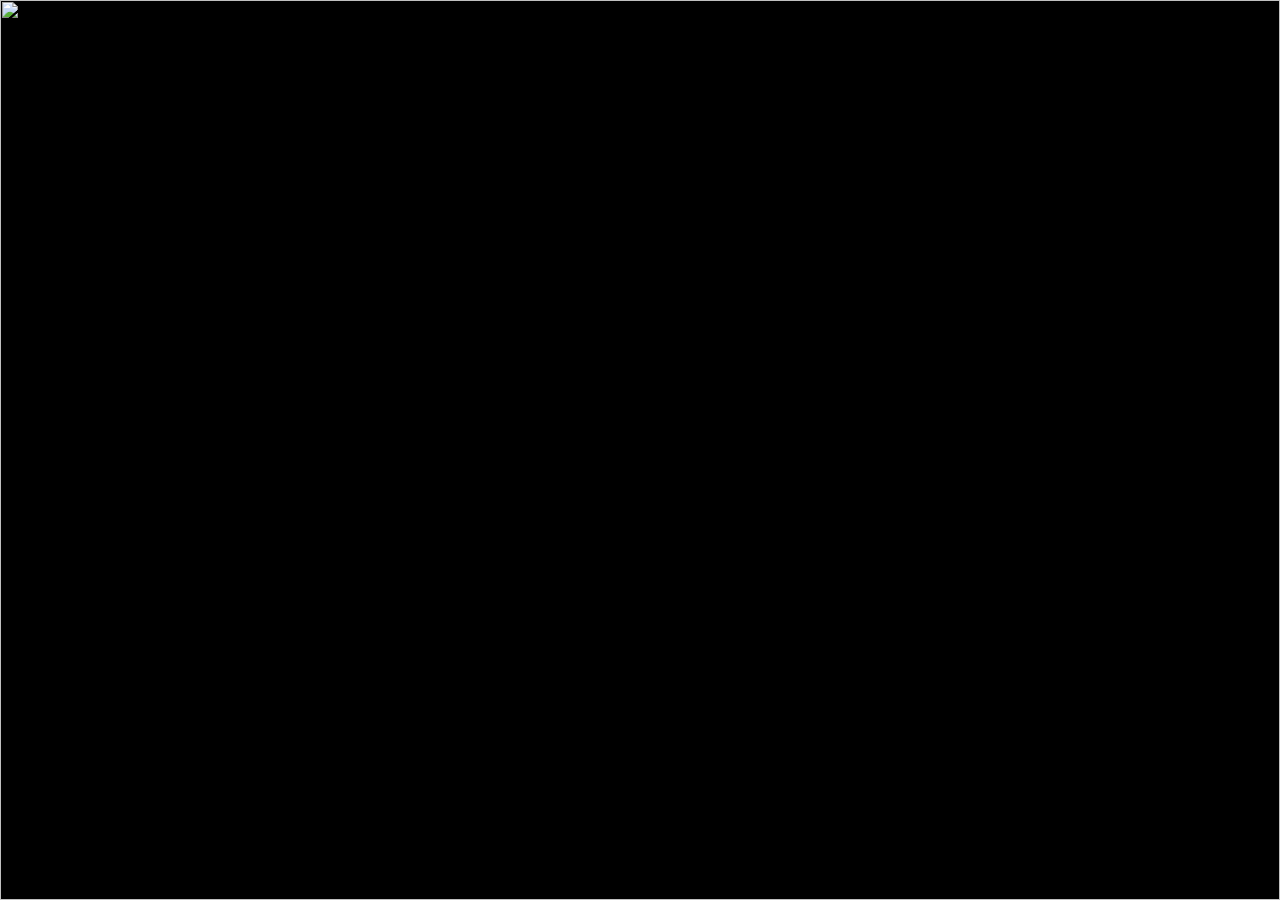
==== index.html @ 882dcf35 "Add files via upload" ====
<!DOCTYPE html>
<html lang="en">
  <head>
    <meta charset="UTF-8" />
    <meta name="viewport" content="width=device-width, initial-scale=1.0" />
    <title>Pixel Timer Wallpaper</title>
    <link rel="stylesheet" href="style.css" />
  </head>
  <body>
    <img id="background" src="assets/background.gif" alt="" />

    <div id="timer">
      <img id="h1" class="glyph" alt="hour tens" />
      <img id="h2" class="glyph" alt="hour ones" />
      <img id="colon" class="glyph" alt="colon" src="assets/digits/colon.png" />
      <img id="m1" class="glyph" alt="minute tens" />
      <img id="m2" class="glyph" alt="minute ones" />
    </div>

    <script src="script.js"></script>
  </body>
</html>
---- style.css ----
:root {
  --digit-width: 40px;
  --digit-height: 47px;
  --digit-spacing: 4px;
  --bg-offset-x: 0px;
  --bg-offset-y: 0px;
}

* {
  box-sizing: border-box;
}

html,
body {
  width: 100%;
  height: 100%;
  margin: 0;
  overflow: hidden;
  background: #000;
}

#background {
  position: fixed;
  inset: 0;
  width: 100%;
  height: 100%;
  object-fit: cover;
  image-rendering: auto;
  object-position: calc(50% + var(--bg-offset-x))
    calc(50% + var(--bg-offset-y));
}

#timer {
  position: absolute;
  display: flex;
  align-items: center;
  gap: var(--digit-spacing);
  pointer-events: none;
}

.glyph {
  width: var(--digit-width);
  height: var(--digit-height);
  display: block;
  image-rendering: pixelated;
  image-rendering: crisp-edges;
  -ms-interpolation-mode: nearest-neighbor;
}
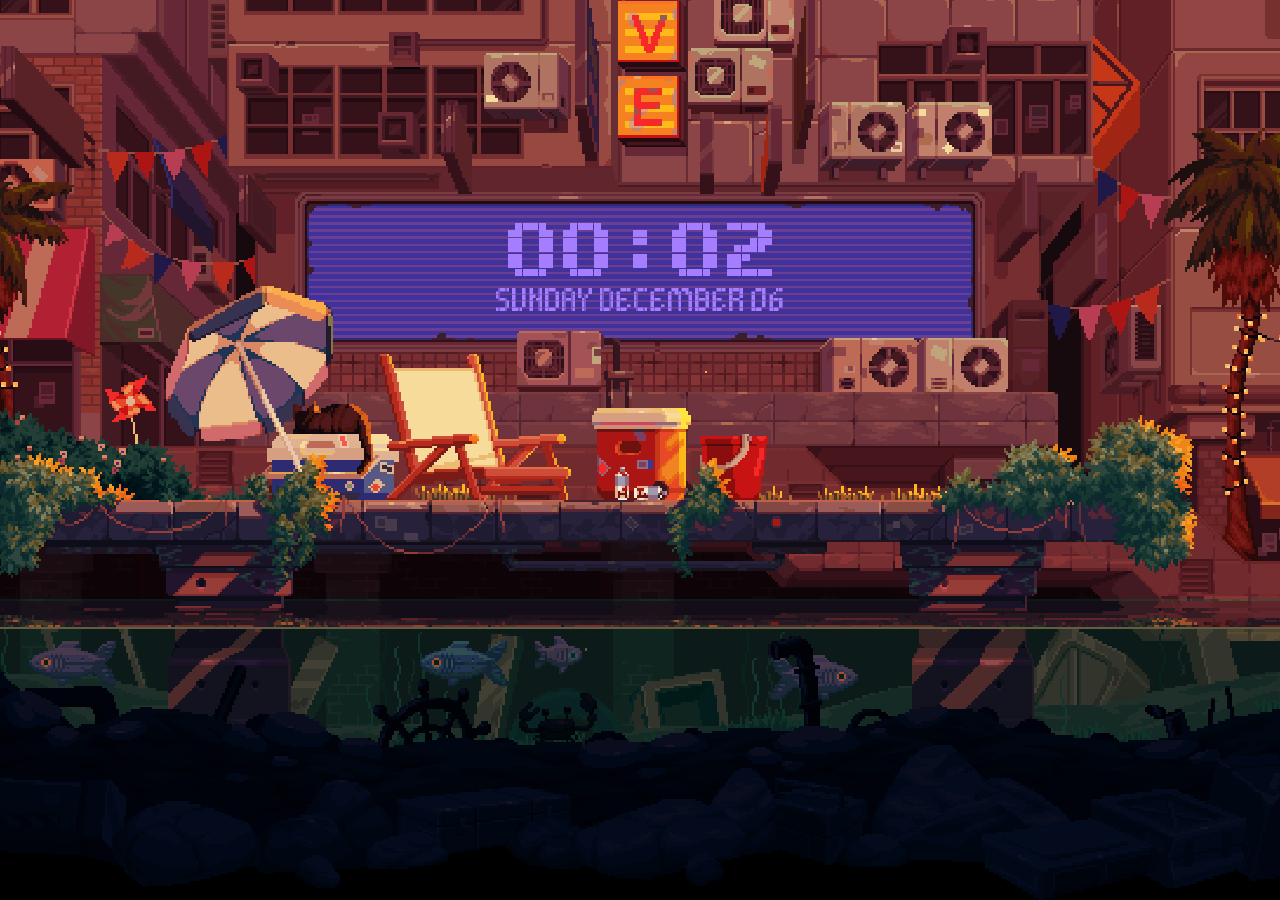
==== commit d9c282b7: "Restructure repository to use the wallpaper project at the repository root. Move the web wallpaper f" ====
--- a/index.html
+++ b/index.html
@@ -1,22 +1,27 @@
-<!DOCTYPE html>
-<html lang="en">
-  <head>
-    <meta charset="UTF-8" />
-    <meta name="viewport" content="width=device-width, initial-scale=1.0" />
-    <title>Pixel Timer Wallpaper</title>
-    <link rel="stylesheet" href="style.css" />
-  </head>
-  <body>
-    <img id="background" src="assets/background.gif" alt="" />
-
-    <div id="timer">
-      <img id="h1" class="glyph" alt="hour tens" />
-      <img id="h2" class="glyph" alt="hour ones" />
-      <img id="colon" class="glyph" alt="colon" src="assets/digits/colon.png" />
-      <img id="m1" class="glyph" alt="minute tens" />
-      <img id="m2" class="glyph" alt="minute ones" />
-    </div>
-
-    <script src="script.js"></script>
-  </body>
-</html>
+<!DOCTYPE html>
+<html lang="en">
+  <head>
+    <meta charset="UTF-8" />
+    <meta name="viewport" content="width=device-width, initial-scale=1.0" />
+    <title>Pixel Timer Wallpaper</title>
+    <link rel="stylesheet" href="style.css" />
+  </head>
+  <body>
+    <img id="background" src="assets/background_100%.gif" alt="" />
+
+    <div id="timer">
+      <img id="h1" class="glyph" alt="hour tens" />
+      <img id="h2" class="glyph" alt="hour ones" />
+      <img id="colon" class="glyph" alt="colon" src="assets/digits/colon.png" />
+      <img id="m1" class="glyph" alt="minute tens" />
+      <img id="m2" class="glyph" alt="minute ones" />
+      <img id="colon2" class="glyph" alt="colon" src="assets/digits/colon.png" />
+      <img id="s1" class="glyph" alt="second tens" />
+      <img id="s2" class="glyph" alt="second ones" />
+    </div>
+
+    <div id="date" aria-label="weekday month day"></div>
+
+    <script src="script.js"></script>
+  </body>
+</html>
--- a/style.css
+++ b/style.css
@@ -1,48 +1,71 @@
-:root {
-  --digit-width: 40px;
-  --digit-height: 47px;
-  --digit-spacing: 4px;
-  --bg-offset-x: 0px;
-  --bg-offset-y: 0px;
-}
-
-* {
-  box-sizing: border-box;
-}
-
-html,
-body {
-  width: 100%;
-  height: 100%;
-  margin: 0;
-  overflow: hidden;
-  background: #000;
-}
-
-#background {
-  position: fixed;
-  inset: 0;
-  width: 100%;
-  height: 100%;
-  object-fit: cover;
-  image-rendering: auto;
-  object-position: calc(50% + var(--bg-offset-x))
-    calc(50% + var(--bg-offset-y));
-}
-
-#timer {
-  position: absolute;
-  display: flex;
-  align-items: center;
-  gap: var(--digit-spacing);
-  pointer-events: none;
-}
-
-.glyph {
-  width: var(--digit-width);
-  height: var(--digit-height);
-  display: block;
-  image-rendering: pixelated;
-  image-rendering: crisp-edges;
-  -ms-interpolation-mode: nearest-neighbor;
-}
+:root {
+  --digit-height: 47px;
+  --digit-spacing: 4px;
+  --small-height: 21px;
+  --small-spacing: 2px;
+  --small-space-width: 6px;
+  --bg-offset-x: 0px;
+  --bg-offset-y: 0px;
+}
+
+* {
+  box-sizing: border-box;
+}
+
+html,
+body {
+  width: 100%;
+  height: 100%;
+  margin: 0;
+  overflow: hidden;
+  background: #000;
+}
+
+#background {
+  position: fixed;
+  left: 0;
+  top: 0;
+  image-rendering: pixelated;
+  image-rendering: crisp-edges;
+  -ms-interpolation-mode: nearest-neighbor;
+}
+
+#timer {
+  position: absolute;
+  display: flex;
+  align-items: center;
+  gap: var(--digit-spacing);
+  pointer-events: none;
+}
+
+#date {
+  position: absolute;
+  display: flex;
+  align-items: center;
+  gap: var(--small-spacing);
+  pointer-events: none;
+}
+
+.glyph {
+  width: auto;
+  height: var(--digit-height);
+  display: block;
+  image-rendering: pixelated;
+  image-rendering: crisp-edges;
+  -ms-interpolation-mode: nearest-neighbor;
+}
+
+.small-glyph {
+  width: auto;
+  height: var(--small-height);
+  display: block;
+  image-rendering: pixelated;
+  image-rendering: crisp-edges;
+  -ms-interpolation-mode: nearest-neighbor;
+}
+
+.space {
+  width: var(--small-space-width);
+  height: var(--small-height);
+  display: block;
+}
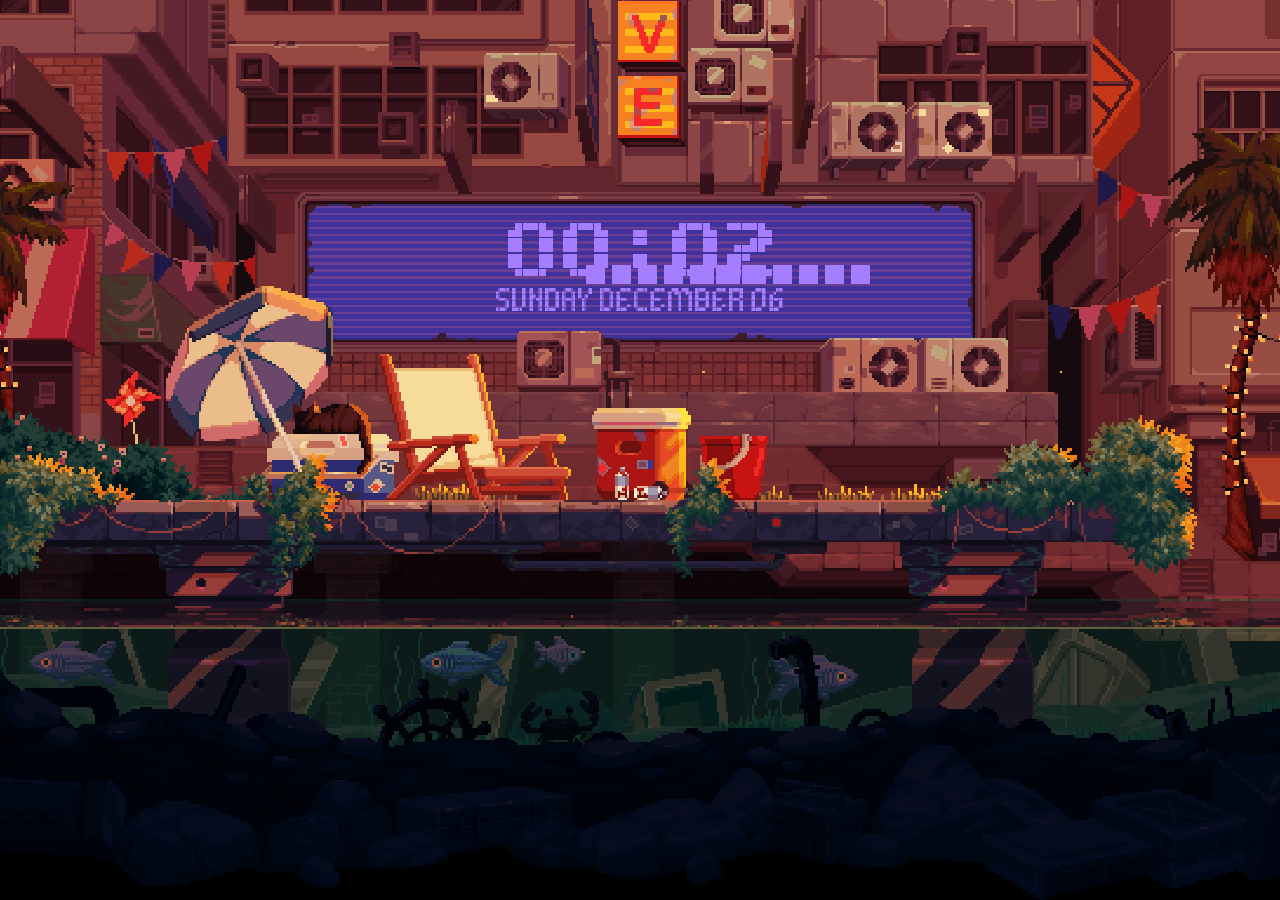
==== commit 61dc0860: "Add audio spectrum equalizer, seconds toggle, 12/24h, GMT offset, pixel-perfect scaling - Audio-reac" ====
--- a/index.html
+++ b/index.html
@@ -22,6 +22,26 @@
 
     <div id="date" aria-label="weekday month day"></div>
 
+    <div id="eq-left" class="eq-group">
+      <img class="eq-bar" data-idx="0" />
+      <img class="eq-bar" data-idx="1" />
+      <img class="eq-bar" data-idx="2" />
+      <img class="eq-bar" data-idx="3" />
+      <img class="eq-bar" data-idx="4" />
+      <img class="eq-bar" data-idx="5" />
+      <img class="eq-bar" data-idx="6" />
+    </div>
+
+    <div id="eq-right" class="eq-group">
+      <img class="eq-bar" data-idx="0" />
+      <img class="eq-bar" data-idx="1" />
+      <img class="eq-bar" data-idx="2" />
+      <img class="eq-bar" data-idx="3" />
+      <img class="eq-bar" data-idx="4" />
+      <img class="eq-bar" data-idx="5" />
+      <img class="eq-bar" data-idx="6" />
+    </div>
+
     <script src="script.js"></script>
   </body>
 </html>
--- a/style.css
+++ b/style.css
@@ -6,6 +6,8 @@
   --small-space-width: 6px;
   --bg-offset-x: 0px;
   --bg-offset-y: 0px;
+  --eq-bar-height: 40px;
+  --eq-bar-spacing: 2px;
 }
 
 * {
@@ -69,3 +71,20 @@
   height: var(--small-height);
   display: block;
 }
+
+.eq-group {
+  position: absolute;
+  display: flex;
+  align-items: flex-end;
+  gap: var(--eq-bar-spacing);
+  pointer-events: none;
+}
+
+.eq-bar {
+  width: auto;
+  height: var(--eq-bar-height);
+  display: block;
+  image-rendering: pixelated;
+  image-rendering: crisp-edges;
+  -ms-interpolation-mode: nearest-neighbor;
+}
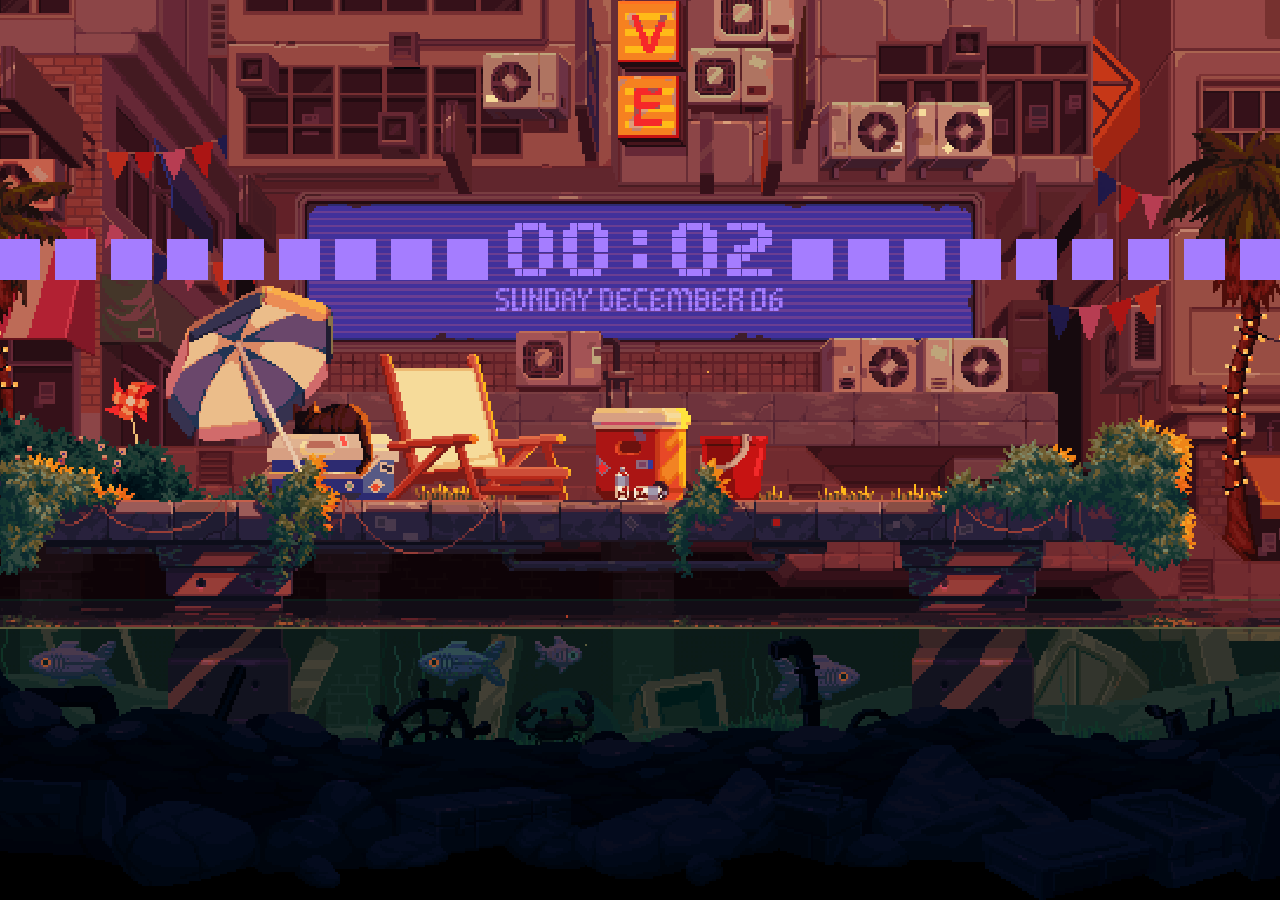
==== commit 2eb9b404: "Rework equalizer: 12+12 unified mono spectrum with running peak normalization - Merge left/right aud" ====
--- a/index.html
+++ b/index.html
@@ -23,23 +23,17 @@
     <div id="date" aria-label="weekday month day"></div>
 
     <div id="eq-left" class="eq-group">
-      <img class="eq-bar" data-idx="0" />
-      <img class="eq-bar" data-idx="1" />
-      <img class="eq-bar" data-idx="2" />
-      <img class="eq-bar" data-idx="3" />
-      <img class="eq-bar" data-idx="4" />
-      <img class="eq-bar" data-idx="5" />
-      <img class="eq-bar" data-idx="6" />
+      <img class="eq-bar" /><img class="eq-bar" /><img class="eq-bar" />
+      <img class="eq-bar" /><img class="eq-bar" /><img class="eq-bar" />
+      <img class="eq-bar" /><img class="eq-bar" /><img class="eq-bar" />
+      <img class="eq-bar" /><img class="eq-bar" /><img class="eq-bar" />
     </div>
 
     <div id="eq-right" class="eq-group">
-      <img class="eq-bar" data-idx="0" />
-      <img class="eq-bar" data-idx="1" />
-      <img class="eq-bar" data-idx="2" />
-      <img class="eq-bar" data-idx="3" />
-      <img class="eq-bar" data-idx="4" />
-      <img class="eq-bar" data-idx="5" />
-      <img class="eq-bar" data-idx="6" />
+      <img class="eq-bar" /><img class="eq-bar" /><img class="eq-bar" />
+      <img class="eq-bar" /><img class="eq-bar" /><img class="eq-bar" />
+      <img class="eq-bar" /><img class="eq-bar" /><img class="eq-bar" />
+      <img class="eq-bar" /><img class="eq-bar" /><img class="eq-bar" />
     </div>
 
     <script src="script.js"></script>
--- a/style.css
+++ b/style.css
@@ -6,7 +6,6 @@
   --small-space-width: 6px;
   --bg-offset-x: 0px;
   --bg-offset-y: 0px;
-  --eq-bar-height: 40px;
   --eq-bar-spacing: 2px;
 }
 
@@ -82,7 +81,7 @@
 
 .eq-bar {
   width: auto;
-  height: var(--eq-bar-height);
+  height: var(--digit-height);
   display: block;
   image-rendering: pixelated;
   image-rendering: crisp-edges;
